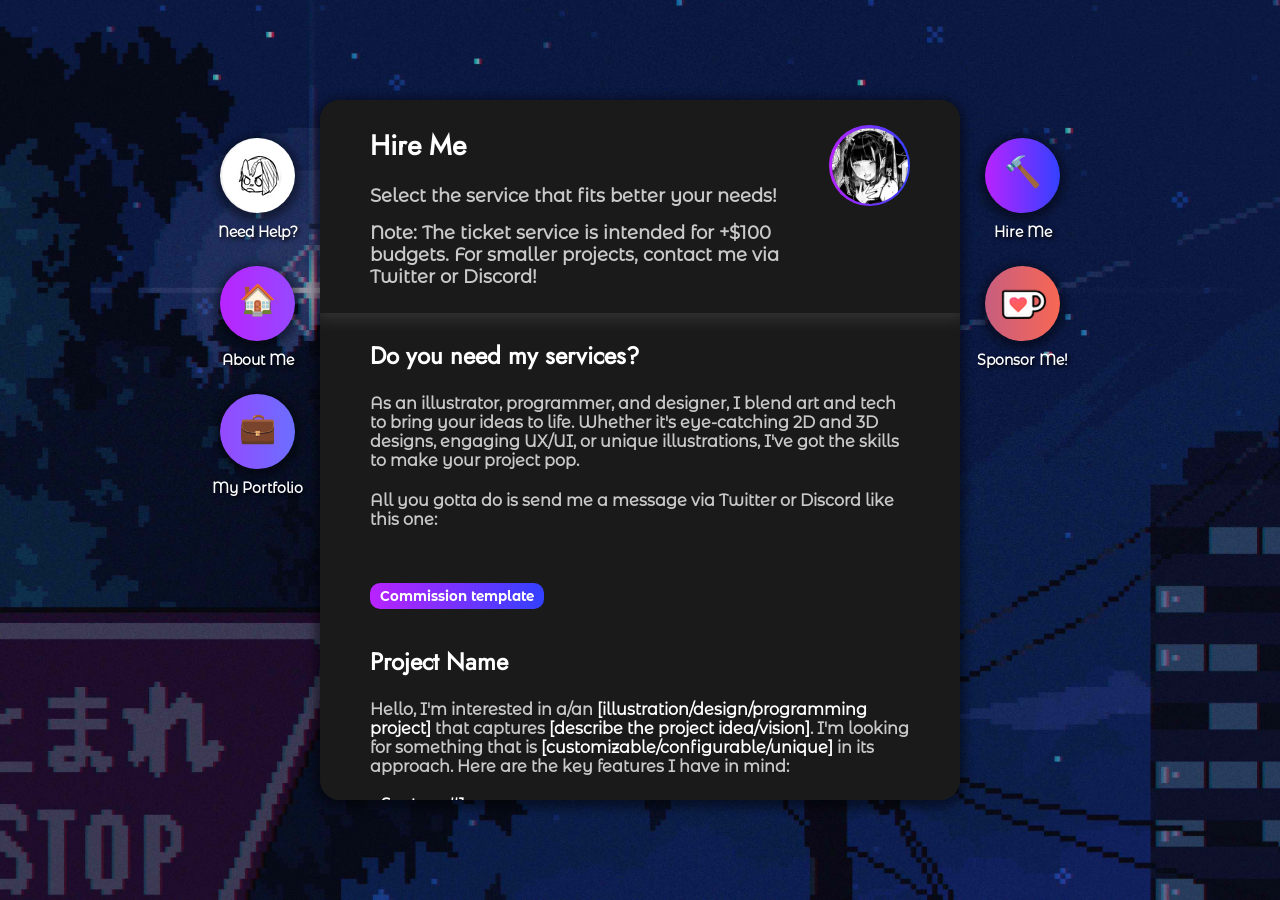
==== hire_me.html @ 975079d8 "Add files via upload" ====
<!DOCTYPE html>

<html lang="en">

<head>
    <meta charset="utf-8" name="viewport" content="width=device-width, initial-scale=1.0">
    <link rel="stylesheet" href="styles/Mainstyle.css">
    <title>Hire me - Sad Gabi</title>
    <link rel="icon" href="images/sadgabi_ic.png" type="image/x-icon">

    <script src="scripts/chatbot.js"></script>
    <script src="scripts/servs.js"></script>
    <script src="scripts/form.js"></script>

    <script>

        function overlay() {
            document.getElementById("overlay").style.display = "flex";
        }

        function overlay_close() {
            document.getElementById("overlay").style.display = "none";
        }

        function AIchat_on() {
            document.getElementById("AIchat").style.display = "block";
        }

        function AIchat_off() {
            document.getElementById("AIchat").style.display = "none";
        }

        function ticket_on() {
            document.getElementById("ticketform").style.display = "block";
        }

        function ticket_off() {
            document.getElementById("ticketform").style.display = "none";
        }

        function copyText() {
    const text = `Project Name
Hello, I'm interested in a/an [illustration/design/programming project] that captures [describe the project idea/vision]. I'm looking for something that is [customizable/configurable/unique] in its approach. Here are the key features I have in mind:

- Feature #1:
- Feature #2:
- Feature #3 (and so on):

For inspiration or a style reference, please check out [mention a relevant project or style].`;

    navigator.clipboard.writeText(text).then(() => {
        alert("The template has been copied to clipboard!");
    }).catch(err => {
        console.error('Something went wrong', err);
    });
}

    </script>

</head>

<body>

    <div id="ticketform" class="mainvp"
        style="display: none; padding: 25px; padding-left: 50px; padding-right: 50px; min-height: 0; height: auto; position: absolute; z-index: 999; max-height: 90%; max-width: 800px; min-width: 500px;"
        id="form">
        <div style="width: 100%; text-align: center; margin-bottom: 25px;">
            <h3>Commission Ticket</h3>
        </div>
        <form action="formsubmit.php" method="POST" style="display: flex; flex-direction: column;" id="ticket"
            oninput="checkFormValidity()">

            <label for="commtitle">Commission title</label>
            <input style="width: 50%;" type="text" id="commtitle" name="commtitle"
                placeholder="Choose a short and interesting title" required>

            <label for="commname">Name/Company</label>
            <input style="width: 60%;" type="text" id="commname" name="commname"
                placeholder="Enter your name. If required, also enter your company name." required>

            <label for="commbudget">Budget (min $100.00)</label>
            <div>
                <input style="width: 90px;" type="text" id="currency" name="currency" list="currencyList"
                    placeholder="Currency" required>
                <datalist id="currencyList">
                    <option value="USD"></option>
                    <option value="EUR"></option>
                    <option value="GBP"></option>
                </datalist>
                <input style="width: 15%; max-width: 100%;" type="number" id="commbudget" name="commbudget" min="100.00"
                    value="100.00" required>
            </div>

            <label for="commdesc">Commission description</label>
            <textarea type="text" rows="10" id="commdesc" name="commdesc"
                placeholder="Make a clear and detailed description of what are you looking for and all the uses you are planning on giving to the delivered product(s)."
                required></textarea>


            <label for="commcontact">Contact info</label>
            <input style="width: 60%;" type="text" id="commcontact" name="commcontact"
                placeholder="Email adress or social network URL" required>

            <div style="display: flex;">
                <label for="tags" style="font-size: 18px;">Tags</label>
                <label for="tags" style="font-size: 16px; color: #a1a1a1">Separate tags using "," (commas)</label>
            </div>
            <div id="tagsdiv">
                <input id="tags"
                    style="font-size: 13px; padding-top: 2px; padding-bottom: 2px; margin-bottom: 25px; margin-top: 5px; width: 30%;"
                    type="text" name="tags">
            </div>
            <datalist id="tagslist" onclick="tagsListing();">
                <optgroup label="Art">
                    <option value="Art, "></option>
                    <option value="Concept Art, "></option>
                    <option value="Illustration, "></option>
                    <option value="Character Design, "></option>
                </optgroup>
                <optgroup label="3D Design">
                    <option value="3D Design, "></option>
                    <option value="3D Modeling, "></option>
                </optgroup>
                <optgroup label="Branding">
                    <option value="Branding, "></option>
                    <option value="Logo Design, "></option>
                    <option value="Brand Identity, "></option>
                    <option value="Visual Identity, "></option>
                </optgroup>
                <option value="Web Design, "></option>
                <option value="UX/UI Design, "></option>
            </datalist>

            <input type="button" style="width: auto; min-width: 0; margin-bottom: 0;" id="submitButton" value="Submit"
                onclick="submitForm()" disabled>
        </form>
    </div>

    <div class="AI_chat_vp" id="AIchat">

        <div class="header_chat">
            <h3>Devohra <button class="beta">BETA 0.1</button></h3>
            <h5>🟢 Online</h5>
            <div class="logo_chat">
                <img src="images/devohra_logo.png">
            </div>
        </div>

        <div id="chat" class="chat">
            <div style="text-align: center; margin-bottom: 50px;margin-top: 20px;">
                <h4>// This is the beggining of your chat with Devohra! //</h4>
            </div>
            <div class="messageblock_ai">
                <button></button>
                <div>
                    <h5 style="margin-left: 10px;">Devohra</h5>
                    <div class="message_ai">
                        <h5>Hi!</h5>
                        <h5>I'm Devohra, and I will be assisting you today! How can I help you?</h5>
                    </div>
                </div>
            </div>
            <div id="sel_chat" class="messageblock_user">
                <div style="text-align: right;">
                    <h5 style="margin-right: 10px;">You</h5>
                    <div id="sel1" onclick="rmv_selchat1(); hMkComms()" class="message_user">
                        <h5>I wanna request for a commission</h5>
                    </div>
                    <div id="sel2" onclick="rmv_selchat2(); hCostComms();" class="message_user">
                        <h5>How much do I have to pay for a commission?</h5>
                    </div>
                    <div id="sel3" onclick="rmv_selchat3(); hContact();" class="message_user" style="display: none;">
                        <h5>Where is the contact info?</h5>
                    </div>
                    <div id="sel4" onclick="rmv_selchat4(); hDevohra();" class="message_user">
                        <h5>Who are you?</h5>
                    </div>
                </div>
                <button></button>
            </div>
        </div>

    </div>

    <div onclick="overlay_close(); AIchat_off(); ticket_off();" class="overlay" id="overlay"></div>

    <div class="pages1" id="pages1">
        <div>
            <button onclick="overlay(); AIchat_on()" id="AI_button" title="Devohra AI"
                style="background-image: url(images/devohra_logo.png); margin-bottom: 10px;"><img
                    src="images/devohra_ic.png" alt="Devohra Assistant"></button>
            <h5 style="text-shadow: 2px 2px 4px #000000;">?Need Help</h5>

            <a href="index.html"><button title="About Me"
                    style="background-image: linear-gradient(to right, #b923ff, #9649ff);">🏠</button></a>
            <h5 style=" text-shadow: 2px 2px 4px #000000;">About Me</h5>

            <a href="portfolio.html"><button title="My Portfolio"
                    style="background-image: linear-gradient(to right, #9649ff, #6b6fff);">💼</button></a>
            <h5 style=" text-shadow: 2px 2px 4px #000000;">My Portfolio</h5>

            <a href="contact.html" style="display: none;"><button title="Contact Info"
                    style="background-image: linear-gradient(to right, #6b6fff, #4b8cff);">💬</button></a>
            <h5 style="text-shadow: 2px 2px 4px #000000; display: none;">Contact Info</h5>

            <a href="clients.html" style="display: none;"><button title="Clients & Reviews"
                    style="background-image: linear-gradient(to right, #4b8cff, #3341ff);">📝</button></a>
            <h5 style="text-shadow: 2px 2px 4px #000000; display: none;">Clients</h5>
        </div>
    </div>

    <div class="mainvp" id="mainvp_div">

        <div class="header">
            <h1>Hire Me</h1>
            <h2>Select the service that fits better your needs!</h2>
            <h2>Note: The ticket service is intended for +$100 budgets. For smaller projects, contact me via Twitter or
                Discord!</h2>
            <div class="logo">
                <button class="mylogo"></button>
            </div>
        </div>

        <div class="content">
            <h3>Do you need my services?</h3>

            <h4>As an illustrator, programmer, and designer, I blend art and tech to bring your ideas to life. Whether
                it's eye-catching 2D and 3D designs, engaging UX/UI, or unique illustrations, I've got the skills to
                make your project pop.</h4>

            <h4>All you gotta do is send me a message via Twitter or Discord like this one:</h4><br><br><br>

            <button class="beta">Commission template</button>

            <h3><br>Project Name</h3>

            <h4>
                Hello, I'm interested in a/an <span style="color: #fff;">[illustration/design/programming
                    project]</span> that captures <span style="color: #fff;">[describe the project idea/vision]</span>.
                I'm looking for something that is <span style="color: #fff;">[customizable/configurable/unique]</span>
                in its
                approach. Here are the key features I have in mind:<br><br>

                <span style="color: #fff;">
                    - Feature #1:<br>
                    - Feature #2:<br>
                    - Feature #3 (and so on):<br><br>
                </span>

                For inspiration or a style reference, please check out <span style="color: #fff;">[mention a relevant
                    project or style]</span>.
            </h4>

            <div class="action">
                <button onclick="copyText()">Copy template</button>
            </div>

        </div>

        <p></p>


    </div>

    <div class="pages" id="current_p">
        <div>
            <button title="You are here!"
                style="cursor: auto; background-image: linear-gradient(to right, #b923ff, #3341ff); margin-bottom: 10px;">
                <hb>🔨</hb>
            </button>
            <h5 style="text-shadow: 2px 2px 4px #000000;">Hire Me</h5>
            <a href="https://ko-fi.com/sadgabi"><button title="Donate Me!"
                    style="background-image: linear-gradient(to right, #C75E7F, #F86754); padding: 0; margin-bottom: 10px; padding-top: 8px;"><img
                        src="images/kofi_ic.png" alt="Patreon logo"></button></a>
            <h5 style="text-shadow: 2px 2px 4px #000000;">Sponsor Me!</h5>
        </div>
    </div>

</body>

</html>
---- styles/Mainstyle.css ----
@font-face {
    font-family: Montserrat;
    src: url(../fonts/MontserratAlternates-Regular.ttf);
}

@font-face {
    font-family: MontserratBold;
    src: url(../fonts/MontserratAlternates-Bold.ttf);
}

@font-face {
    font-family: Jost;
    src: url(../fonts/Jost-Regular.ttf);
}

#submitButton.active {
    background-image: linear-gradient(to right, #b923ff, #3341ff);
    color: white;
    cursor: pointer;
    border: 0;
}

html,
body {
    overflow: hidden;
    display: flex;
    justify-content: center;
    align-items: center;
    justify-items: center;
    align-content: center;
    width: 100%;
    height: 100%;
    margin: 0;
    padding: 0;
    background-image: url("../images/bg_img.jpg");
    background-size: cover;
    background-repeat: no-repeat;
}

::-webkit-scrollbar {
    width: 7px;
}

::-webkit-scrollbar-thumb {
    background-color: #a1a1a120;
    border-radius: 5px;
}

::-webkit-scrollbar-thumb:hover {
    background-color: #a1a1a140;
}

a {
    text-decoration: none;
}

.overlay {
    position: fixed;
    top: 0;
    left: 0;
    width: 100%;
    height: 100%;
    background-color: rgba(0, 0, 0, 0.5);
    display: none;
    justify-content: center;
    align-items: center;
    justify-items: center;
    align-content: center;
    z-index: 900;
}

.AI_chat_vp {
    border-radius: 20px;
    background-color: #1a1a1a;
    margin: 0;
    border: 10px #666666;
    width: 50%;
    max-width: 800px;
    min-width: 500px;
    height: 90%;
    max-height: 90%;
    box-shadow: 0px 3px 10px 5px #00000070;
    position: absolute;
    display: none;
    overflow: auto;
    z-index: 999;
}

.mainvp {
    flex: 1;
    border-radius: 20px;
    background-color: #1a1a1a;
    padding: 0;
    padding-bottom: 25px;
    margin: 0;
    border: 10px #666666;
    width: 50%;
    max-width: 50%;
    height: 75%;
    box-shadow: 0px 3px 10px 5px #00000070;
    overflow: auto;
    position: relative;
}

.header {
    position: sticky;
    padding: 25px;
    padding-left: 50px;
    padding-right: 150px;
    box-shadow: 0px 0px 16px 5px #ffffff20;
    background-color: #1a1a1a;
    top: 0;
    z-index: 10;
}

.header_chat {
    position: sticky;
    padding: 25px;
    padding-right: 50px;
    padding-left: 150px;
    box-shadow: 0px 0px 16px 5px #ffffff20;
    background-color: #1a1a1a;
    top: 0;
}

.beta {
    border-radius: 10px;
    padding: 5px;
    padding-left: 10px;
    padding-right: 10px;
    margin: 0;
    font-family: MontserratBold;
    color: white;
    border: 0;
    background-image: linear-gradient(to right, #b923ff, #3341ff);
}

.messagef_chat {
    position: sticky;
    padding: 25px;
    padding-right: 50px;
    padding-left: 50px;
    box-shadow: 0px 0px 16px 5px #ffffff20;
    background-color: #1a1a1a;
    bottom: 0;
    text-align: center;
}

.content {
    padding: 25px;
    padding-left: 50px;
    padding-right: 50px;
    overflow: hidden;
    background-color: #1a1a1a;
    z-index: 2
}

.content_serv {
    padding: 0;
    overflow: hidden;
    background-color: #1a1a1a;
    z-index: 2
}

.content_serv button {
    border: 0;
    background-color: #00000000;
    margin: 0;
    padding: 0;
    text-align: left;
    cursor: pointer;
    max-height: 150px;
    min-height: 150px;
    overflow: hidden;
    transition: background-color 0.3s ease;
}

.content_serv button:hover {
    background-image: linear-gradient(to right, #b923ff, #3341ff);
}

.content_serv button h4 {
    transition: color 0.3s ease;
    ;
}

.content_serv button:hover h4 {
    color: white;
}

.serv_card {
    display: block;
    align-items: center;
    width: fit-content;
    padding: 15px;
    padding-left: 50px;
    padding-right: 50px;
    height: 10000px;
    background-color: #1a1a1a;
    transition: background-color 0.3s ease;
}

.serv_card:hover {
    background-color: transparent;
}

.prtflcard {
    height: auto;
    margin: 0;
    border-radius: 20px;
    min-height: 90%;
    box-shadow: 0px 0px 10px 5px #ffffff20;
    overflow: hidden;
    position: relative;
    background-image: linear-gradient(to right, #b923ff, #3341ff);
}

.prtflcard:hover h4 {
    cursor: pointer;
    color: white;
}

.prtflcardi {
    display: flex;
    padding-left: 25px;
    padding-right: 25px;
    align-items: center;
    position: absolute;
    height: 100%;
    width: -webkit-fill-available;
    min-width: -webkit-fill-available;
    min-height: 100%;
    overflow: auto;
    background-color: #1a1a1a;
    transition: background-color 0.3s ease;
}

.prtflcardi:hover {
    background-color: transparent;
}

.chat {
    padding: 25px;
    padding-left: 50px;
    padding-right: 50px;
    overflow: auto;
    background-color: #1a1a1a;
    z-index: 999;
}

textarea {
    margin-bottom: 20px;
    margin-top: 5px;
    padding: 10px;
    padding-left: 15px;
    padding-right: 15px;
    border-radius: 20px;
    border-color: #666666;
    border-style: solid;
    background-color: #ffffff10;
    font-family: Montserrat;
    color: #ffffff95;
    font-size: 14px;

}

textarea[type="text"] {
    color: #ffffff;
}


.logo {
    position: absolute;
    display: flex;
    justify-content: center;
    align-items: center;
    right: 50px;
    top: 25px;
    border-radius: 50%;
    width: 81px;
    height: 81px;
    background-image: linear-gradient(to right, #b923ff, #3341ff);
}

.logo_chat {
    position: absolute;
    left: 50px;
    top: 25px;
}

.action {
    padding: 25px;
    padding-left: 50px;
    padding-right: 50px;
    padding-bottom: 0;
    text-align: center;
}

.action button {
    border-radius: 10px;
    padding: 20px;
    padding-left: 40px;
    padding-right: 40px;
    margin: 0;
    margin-top: 50px;
    margin-bottom: 25px;
    font-family: MontserratBold;
    font-size: 18px;
    color: white;
    border: 0;
    background-image: linear-gradient(to right, #b923ff, #3341ff);
    cursor: pointer;
    transition: font-size 0.3s ease;
}

.action button:hover {
    font-size: 20px;
}

.scnets {
    display: flex;
    justify-content: center;
    align-items: center;
    justify-items: center;
    align-content: center;
}

.scnets button {
    background-color: #1a1a1a;
    padding: 0;
    border: 0;
}

.scnets button:hover {
    cursor: pointer;
}

.scnets a {
    margin-left: 10px;
    margin-right: 10px;
}

.pages1 {
    margin: 0;
    text-align: center;
    height: 75%;
    overflow-y: auto;
    /* Change the writing direction to right-to-left */
    direction: rtl;
    /* Flip the container horizontally */
    transform: scaleX(1);
}

.pages {
    margin: 0;
    text-align: center;
    height: 75%;
    overflow: auto;
}

.pages button {
    width: 75px;
    max-width: 75px;
    height: 75px;
    max-height: 75px;
    display: block;
    border-radius: 50%;
    text-align: center;
    justify-content: center;
    align-items: center;
    margin: 25px;
    margin-bottom: 10px;
    border: 0;
    box-shadow: 0px 3px 10px 5px #00000070;
    cursor: pointer;
    font-size: 30px;
    padding: 0;
    padding-bottom: 8px;
}

.pages1 button {
    width: 75px;
    max-width: 75px;
    height: 75px;
    max-height: 75px;
    display: block;
    border-radius: 50%;
    text-align: center;
    justify-content: center;
    align-items: center;
    margin: 25px;
    margin-bottom: 10px;
    border: 0;
    box-shadow: 0px 3px 10px 5px #00000070;
    cursor: pointer;
    font-size: 30px;
    padding: 0;
    padding-bottom: 8px;
    transition: font-size 0.3s ease;
}

.pages1 button:hover {
    font-size: 36px;
}

input {
    margin-top: 5px;
    margin-bottom: 20px;
    padding: 10px;
    padding-left: 15px;
    padding-right: 15px;
    border-radius: 20px;
    border-color: #666666;
    border-style: solid;
    background-color: #282828;
    font-family: Montserrat;
    color: #ffffff;
    font-size: 14px;
}

input[type="text"] {
    color: #ffffff;
}

::placeholder {
    color: #ffffff90;
}

p {
    margin-bottom: 45px;
}

label {
    font-size: 20px;
    padding-left: 13px;
    font-family: Jost;
    color: white;
}

h1 {
    font-size: 28px;
    font-family: Jost;
    color: white;
    margin-top: 0;
    ;
}

h2 {
    font-size: 18px;
    font-family: Montserrat;
    color: #c9c9c9;
    margin-bottom: 0;
    ;
}

h3 {
    font-size: 24px;
    font-family: Jost;
    color: white;
    margin-top: 0;
    margin-bottom: 7px;
}

h4 {
    font-size: 16px;
    font-family: Montserrat;
    color: #c9c9c9;
    margin-bottom: 0;
    ;
}

h5 {
    font-size: 14px;
    font-family: Montserrat;
    color: #ffffff;
    margin-top: 0;
    margin-bottom: 7px;
}

h5 a {
    font-size: 18px;
    font-family: Jost;
    color: white;
    margin-top: 0;
    margin-bottom: 7px;
}

h6 {
    font-size: 12px;
    font-family: Montserrat;
    color: #ffffff60;
    margin-bottom: 0;
    margin-top: 0;
}

h7 {
    font-size: 16px;
    font-family: Jost;
    color: #ffffff;
    margin-top: 0;
    margin-bottom: 7px;
}

h8 {
    font-size: 14px;
    font-family: Montserrat;
    color: #ffffff60;
    margin-bottom: 0;
    margin-top: 0;
}

/* Chat */

.messageblock_ai {
    width: 100%;
    width: fit-content;
    margin-bottom: 20px;
    padding: 0;
    display: flex;
    text-align: left;
}

.messageblock_ai button {
    max-width: 50px;
    max-height: 50px;
    min-width: 50px;
    min-height: 50px;
    border-radius: 50%;
    background-image: url("../images/devohra_logo.png");
    background-size: cover;
    margin-right: 25px;
    border: 0;
}

.message_ai {
    border-radius: 15px;
    text-align: left;
    background-image: linear-gradient(to right, #b923ff, #9649ff);
    padding: 10px;
    max-width: 450px;
    word-wrap: break-word;
}

.messageblock_user {
    width: 100%;
    margin-bottom: 20px;
    padding: 0;
    display: flex;
    text-align: right;
    justify-content: end;
}

.messageblock_user button {
    max-width: 50px;
    max-height: 50px;
    min-width: 50px;
    min-height: 50px;
    border-radius: 50%;
    background-image: url("../images/user_logo.png");
    background-size: cover;
    margin-left: 25px;
    border: 0;
}

.message_user {
    border-radius: 15px;
    margin-bottom: 10px;
    background-image: linear-gradient(to right, #4b8cff, #3341ff);
    padding: 10px;
    max-width: 450px;
    word-wrap: break-word;
    cursor: pointer;
    min-width: 0;
    text-align: left;
}

.writing {
    border-radius: 15px;
    text-align: left;
    padding: 10px;
    max-width: 450px;
    word-wrap: break-word;
}

.portfolio_icon {
    margin: 25px;
    width: 125px
}

.tag_bt {
    border-style: solid;
    border-color: gray;
    border-width: 1px;
    margin-bottom: 10px;
    margin: 5px;
    margin-top: 0;
    margin-bottom: 10px;
    border-radius: 1000px;
    padding: 5px;
    padding-left: 10px;
    padding-right: 10px;
    font-family: Jost;
    font-size: 16px;
    color: #c9c9c9;
    background-color: #1a1a1a;
    cursor: pointer;
    box-sizing: border-box;
}

.proj_content {
    display: flex;
    flex-wrap: wrap;
    gap: 25px;
    justify-content: space-evenly;
    margin: 0;
    margin-top: 25px;
    overflow-wrap: break-word;
}

.proj_cards {
    min-height: 250px;
    min-width: 171px;
    height: 350px;
    width: 240px;
    border-radius: 20px;
    border-color: #666666;
    border-width: 1px;
    border-style: solid;
    cursor: pointer;
    overflow: hidden;
}

.art_cards {
    width: 30%;
    position: relative;
    margin-bottom: 25px;
    padding-bottom: 30%;
    border-radius: 20px;
    border-color: #666666;
    border-width: 1px;
    border-style: solid;
    cursor: pointer;
    overflow: hidden;
}

.art_thumbnail {
    position: absolute;
    width: 100%;
    height: 100%;
    background-position: center;
    background-size: cover;
}

.art_title {
    position: absolute;
    overflow: hidden;
    width: 100%;
    height: 100%;
    opacity: 0;
    transition: all 0.3s ease;
}

.art_title:hover {
    opacity: 100%;
}

.proj_cards1 {
    border-color: #1a1a1a;
    border-width: 1px;
    border-style: solid;
    min-height: 250px;
    min-width: 171px;
    height: 350px;
    width: 240px;
    overflow: hidden;
}

.proj_th {
    width: 100%;
    height: 40%;
    background-position: center;
    background-size: cover;
}

.tags_bt {
    border-style: none;
    margin-bottom: 10px;
    margin: 10px;
    margin-top: 0;
    margin-left: 0;
    border-radius: 1000px;
    padding: 5px;
    padding-left: 10px;
    padding-right: 10px;
    font-family: Montserrat;
    font-size: 12px;
    color: white;
    background-image: linear-gradient(to right, #b923ff, #9649ff);
    box-sizing: border-box;
    cursor: pointer;
}

.credits {
    color: #ebebeb;
    font-family: MontserratBold;
    font-size: 20px;
    text-shadow: 2px 2px 7px #000000;
    transition: all 0.3s ease;
}

.credits:hover {
    color: white;
    text-shadow: 2px 2px 5px #ffffff20;
    font-size: 20.1px;
}

.mylogo {
    border-radius: 50%;
    border: none;
    background-image: url("../images/sadgabi_logo.jpg");
    background-position: center;
    background-size: cover;
    width: 76px;
    height: 76px;
    padding: 0;
}
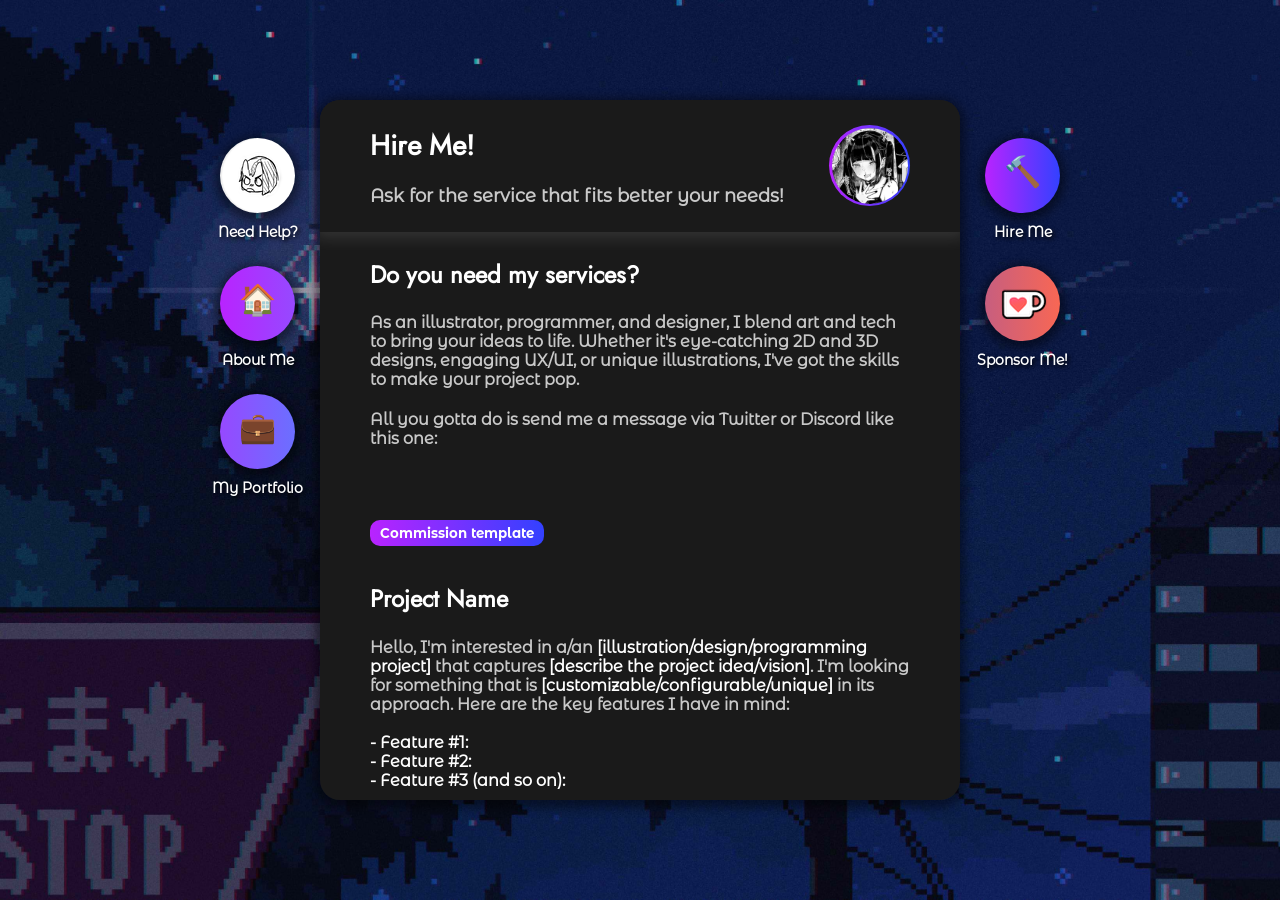
==== commit 9c20fe81: "Add files via upload" ====
--- a/hire_me.html
+++ b/hire_me.html
@@ -212,10 +212,8 @@
     <div class="mainvp" id="mainvp_div">
 
         <div class="header">
-            <h1>Hire Me</h1>
-            <h2>Select the service that fits better your needs!</h2>
-            <h2>Note: The ticket service is intended for +$100 budgets. For smaller projects, contact me via Twitter or
-                Discord!</h2>
+            <h1>Hire Me!</h1>
+            <h2>Ask for the service that fits better your needs!</h2>
             <div class="logo">
                 <button class="mylogo"></button>
             </div>
@@ -228,7 +226,7 @@
                 it's eye-catching 2D and 3D designs, engaging UX/UI, or unique illustrations, I've got the skills to
                 make your project pop.</h4>
 
-            <h4>All you gotta do is send me a message via Twitter or Discord like this one:</h4><br><br><br>
+            <h4>All you gotta do is send me a message via Twitter or Discord like this one:</h4><br><br><br><br>
 
             <button class="beta">Commission template</button>
 
